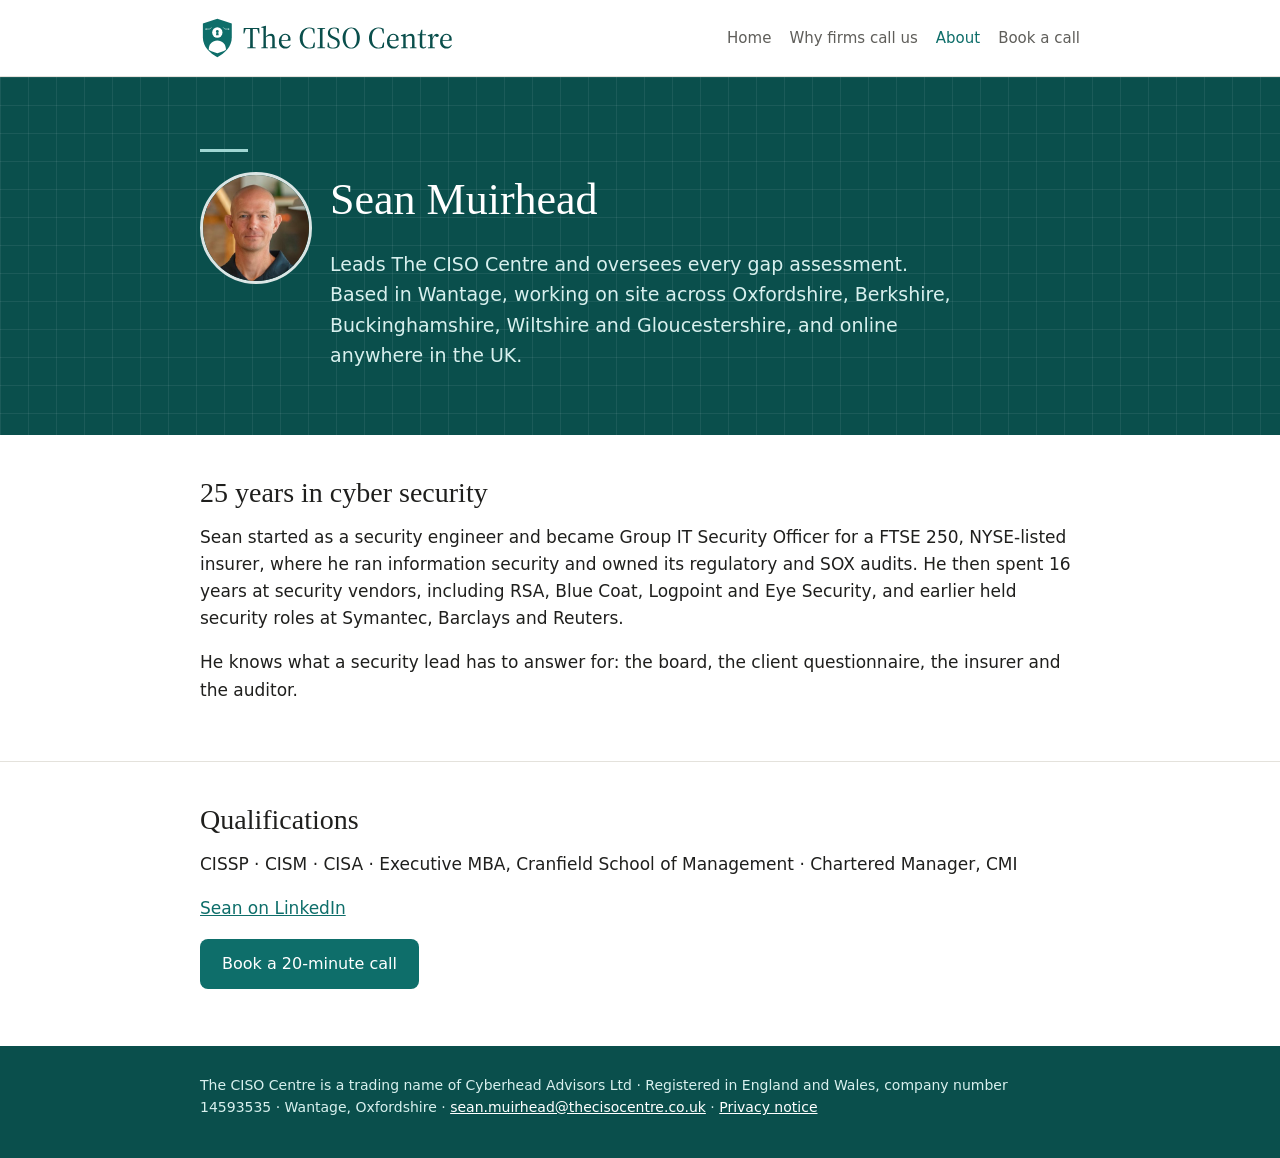
==== about/index.html @ 2892d4dd "The CISO Centre: full website (replaces redirect)" ====
<!doctype html>
<html lang="en-GB">
<head>
<meta charset="utf-8">
<meta name="viewport" content="width=device-width, initial-scale=1">
<title>About Sean Muirhead · The CISO Centre</title>
<link rel="canonical" href="https://thecisocentre.co.uk/about/">
<meta name="description" content="Sean Muirhead leads The CISO Centre: 25 years in cyber security, former Group IT Security Officer for a FTSE 250 insurer. CISSP, CISM, CISA.">
<link rel="stylesheet" href="../assets/site.css">
<link rel="icon" type="image/png" sizes="32x32" href="../assets/brand/ciso-centre-icon-32.png">
<link rel="apple-touch-icon" href="../assets/brand/ciso-centre-icon-180.png">
<script>document.documentElement.classList.add('js')</script>
</head>
<body>
<header class="site-header"><div class="wrap">
  <a class="brand" href="../"><img src="../assets/brand/ciso-centre-logo-short.svg" alt="The CISO Centre" height="44"></a>
  <button class="nav-toggle" type="button" aria-controls="site-nav" aria-expanded="false" aria-label="Menu"><span class="nav-toggle-bar"></span><span class="nav-toggle-bar"></span><span class="nav-toggle-bar"></span></button>
  <nav class="nav" id="site-nav" aria-label="Main">
    <a href="../">Home</a>
    <a href="../#why">Why firms call us</a>
    <a href="../about/" aria-current="page">About</a>
    <a href="../book/">Book a call</a>
  </nav>
</div></header>

<main>
  <section class="hero"><div class="wrap">
    <div class="hero-rule"></div>
    <div class="person">
      <img class="headshot" src="../assets/sean-muirhead.jpg" alt="Sean Muirhead" width="160" height="160">
      <div>
        <h1>Sean Muirhead</h1>
        <p class="lead" style="margin-bottom:0">Leads The CISO Centre and oversees every gap assessment. Based in Wantage, working on site across Oxfordshire, Berkshire, Buckinghamshire, Wiltshire and Gloucestershire, and online anywhere in the UK.</p>
      </div>
    </div>
  </div></section>

  <section class="section"><div class="wrap">
    <h2>25 years in cyber security</h2>
    <p>Sean started as a security engineer and became Group IT Security Officer for a FTSE 250, NYSE-listed insurer, where he ran information security and owned its regulatory and SOX audits. He then spent 16 years at security vendors, including RSA, Blue Coat, Logpoint and Eye Security, and earlier held security roles at Symantec, Barclays and Reuters.</p>
    <p>He knows what a security lead has to answer for: the board, the client questionnaire, the insurer and the auditor.</p>
  </div></section>

  <section class="section"><div class="wrap">
    <h2>Qualifications</h2>
    <p>CISSP · CISM · CISA · Executive MBA, Cranfield School of Management · Chartered Manager, CMI</p>
    <p><a href="https://www.linkedin.com/in/seanmuirhead/">Sean on LinkedIn</a></p>
    <p><a class="button" data-booking href="https://bookings.cloud.microsoft/bookwithme/user/22936305dbe34050b0d716d2f3f9b5ed@cyberhead.co.uk/meetingtype/i8K5w9hKEECLZvtdV9gkTA2?anonymous&amp;ismsaljsauthenabled&amp;ep=mlink" target="_blank" rel="noopener">Book a 20-minute call</a></p>
  </div></section>
</main>

<footer class="site-footer"><div class="wrap">
  <p>The CISO Centre is a trading name of Cyberhead Advisors Ltd · Registered in England and Wales, company number 14593535 · Wantage, Oxfordshire · <a href="mailto:sean.muirhead@thecisocentre.co.uk">sean.muirhead@thecisocentre.co.uk</a> · <a href="../privacy/">Privacy notice</a></p>
</div></footer>
<script src="../assets/nav.js" defer></script>
</body>
</html>
---- assets/site.css ----
:root {
  --navy: #0E6E6A;
  --navy-dark: #0A4F4C;
  --ink: #1f1f1d;
  --muted: #5f5e5a;
  --line: #e4e2dc;
  --panel: #D8F0EE;
  --sky: #9FD6D2;
  --sky-light: #D8F0EE;
  --bg: #ffffff;
  --serif: "Iowan Old Style", "Palatino Linotype", Palatino, Georgia, "Times New Roman", serif;
  --sans: system-ui, -apple-system, "Segoe UI", Roboto, "Helvetica Neue", Arial, sans-serif;
}

* { box-sizing: border-box; }
html { -webkit-text-size-adjust: 100%; }
body { margin: 0; background: var(--bg); color: var(--ink); font-family: var(--sans); font-size: 17px; line-height: 1.6; }
img { max-width: 100%; height: auto; }
a { color: var(--navy); }
a:hover { color: var(--navy-dark); }
h1, h2, h3 { font-family: var(--serif); font-weight: 500; line-height: 1.25; margin: 0 0 0.5em; }
h1 { font-size: clamp(30px, 6vw, 44px); }
h2 { font-size: clamp(22px, 4vw, 28px); }
h3 { font-size: 19px; }
p { margin: 0 0 1em; }

.wrap { max-width: 920px; margin: 0 auto; padding: 0 20px; }

.site-header { border-bottom: 1px solid var(--line); }
.site-header .wrap { display: flex; flex-wrap: wrap; align-items: center; justify-content: space-between; gap: 8px 24px; padding-top: 16px; padding-bottom: 16px; }
.brand { display: block; text-decoration: none; }
.brand img { display: block; height: 44px; width: auto; }
/* CISO Centre logo: two links over one image. Whole logo -> CISO Centre page; the 'by Cyberhead Advisors' line -> site homepage. */
.nav-toggle { display: none; background: none; border: 0; width: 44px; height: 44px; padding: 10px; margin-right: -10px; cursor: pointer; }
.nav-toggle-bar { display: block; height: 2px; background: var(--ink); margin: 5px 0; border-radius: 1px; }
.nav { display: flex; flex-wrap: wrap; gap: 4px 18px; font-size: 15px; }
.nav a { color: var(--muted); text-decoration: none; }
.nav a:hover, .nav a[aria-current="page"] { color: var(--navy); }

@media (max-width: 639px) {
  .brand img { height: 36px; }
  .js .nav-toggle { display: block; }
  .js .nav { display: none; width: 100%; flex-direction: column; gap: 0; }
  .js .nav.open { display: flex; }
  .js .nav a { padding: 10px 0; border-top: 1px solid var(--line); }
}

.hero {
  padding: 72px 0 64px;
  color: #fff;
  background-color: var(--navy-dark);
  background-image:
    linear-gradient(rgba(255,255,255,0.07) 1px, transparent 1px),
    linear-gradient(90deg, rgba(255,255,255,0.07) 1px, transparent 1px);
  background-size: 28px 28px;
}
.hero h1 { color: #fff; }
.hero-rule { width: 48px; height: 3px; background: var(--sky); margin-bottom: 20px; }
.hero p.lead { font-size: 19px; color: var(--sky-light); max-width: 640px; margin-bottom: 28px; }
.hero a:not(.button) { color: #fff; }
.hero .button { background: #fff; color: var(--navy-dark); }
.hero .button:hover { background: var(--sky-light); color: var(--navy-dark); }
.hero .person { flex-wrap: wrap; align-items: flex-start; }
.hero .person > div { flex: 1 1 260px; }
.hero .headshot { flex-basis: 112px; width: 112px; height: 112px; border: 3px solid rgba(255,255,255,0.85); }

.section { padding: 40px 0; border-bottom: 1px solid var(--line); }
.section:last-of-type { border-bottom: 0; }
.section-label { font-size: 13px; letter-spacing: 0.04em; color: var(--muted); margin: 0 0 8px; }

.grid-3 { display: grid; grid-template-columns: repeat(auto-fit, minmax(220px, 1fr)); gap: 16px; }
.grid-2 { display: grid; grid-template-columns: minmax(0, 1fr); gap: 16px; }
@media (min-width: 640px) { .grid-2 { grid-template-columns: repeat(2, minmax(0, 1fr)); } }
.tile { background: var(--panel); border-radius: 10px; padding: 18px 20px; }
.tile h3 { margin-bottom: 6px; }
.tile p:last-child { margin-bottom: 0; }

.figure { background: var(--panel); border-radius: 10px; padding: 18px 20px; }
.figure .num { font-family: var(--serif); font-size: clamp(30px, 7vw, 40px); line-height: 1; color: var(--navy); display: block; margin-bottom: 6px; }
.figure .label { font-size: 15px; color: var(--muted); }

.price-list { list-style: none; padding: 0; margin: 0; }
.price-list li { display: flex; flex-wrap: wrap; justify-content: space-between; gap: 4px 16px; padding: 12px 0; border-bottom: 1px solid var(--line); }
.price-list li:last-child { border-bottom: 0; }
.price-list .price { font-weight: 500; }

.steps { padding-left: 1.2em; margin: 0; }
.steps li { margin-bottom: 6px; }

.person { display: flex; gap: 18px; align-items: center; }
.headshot { flex: 0 0 88px; width: 88px; height: 88px; border-radius: 50%; object-fit: cover; }
.initials { flex: 0 0 72px; width: 72px; height: 72px; border-radius: 50%; background: var(--panel); color: var(--navy-dark); display: flex; align-items: center; justify-content: center; font-family: var(--serif); font-size: 24px; }

.qa dt { font-weight: 500; margin-top: 14px; }
.qa dd { margin: 4px 0 0; color: var(--muted); }

.door { display: block; background: var(--panel); border-radius: 10px; padding: 20px 22px; text-decoration: none; color: var(--ink); border: 1px solid transparent; }
.door:hover { border-color: var(--navy); color: var(--ink); }
.door h3 { color: var(--navy); }
.door p { margin: 0; color: var(--muted); font-size: 16px; }

.button { display: inline-block; background: var(--navy); color: #fff; text-decoration: none; padding: 12px 22px; border-radius: 8px; font-size: 16px; }
.button:hover { background: var(--navy-dark); color: #fff; }
.button-secondary { background: transparent; color: var(--navy); border: 1px solid var(--navy); }
.button-secondary:hover { background: var(--panel); color: var(--navy-dark); }

.note { font-size: 15px; color: var(--muted); }

.site-footer { background: var(--navy-dark); padding: 28px 0 40px; font-size: 14px; color: var(--sky-light); }
.site-footer a { color: #fff; }
.site-footer p { margin: 0; }

/* The CISO Centre pages: same components, green colours */
.price-tag { font-weight: 500; color: var(--navy-dark); margin: 10px 0 0; }

/* Deal timeline: drawn as a line with stage markers; stacks on phones */
.timeline { list-style: none; margin: 8px 0 0; padding: 0; display: grid; grid-template-columns: repeat(5, minmax(0, 1fr)); gap: 12px; position: relative; }
.timeline::before { content: ""; position: absolute; left: 6px; right: 6px; top: 7px; height: 2px; background: var(--sky); }
.timeline li { position: relative; padding-top: 26px; }
.timeline li::before { content: ""; position: absolute; left: 0; top: 0; width: 12px; height: 12px; border-radius: 50%; background: #fff; border: 3px solid var(--navy); }
.timeline .stage { display: block; font-family: var(--serif); font-size: 18px; color: var(--navy-dark); margin-bottom: 4px; }
.timeline .role { display: block; font-size: 15px; color: var(--muted); line-height: 1.4; }
@media (max-width: 639px) {
  .timeline { grid-template-columns: 1fr; gap: 18px; padding-left: 26px; }
  .timeline::before { left: 6px; right: auto; top: 6px; bottom: 6px; width: 2px; height: auto; }
  .timeline li { padding-top: 0; }
  .timeline li::before { left: -26px; top: 4px; }
}

/* Section illustrations */
.illus { display: block; width: 100%; max-width: 560px; height: auto; margin: 4px 0 20px; }
.illus-small { max-width: 240px; }
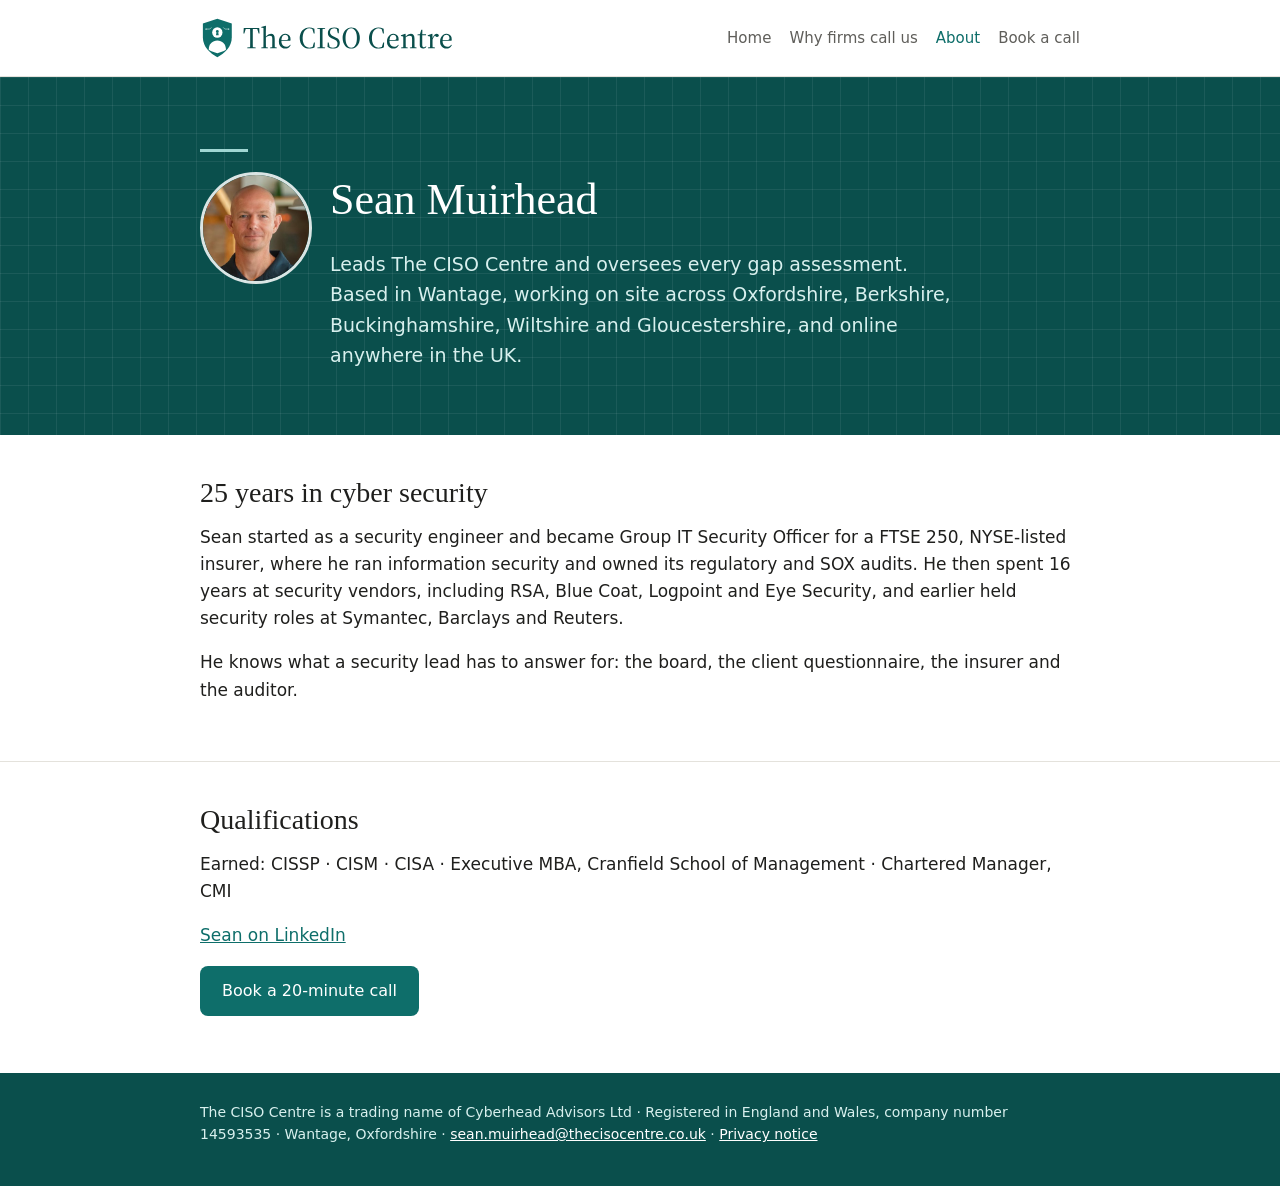
==== commit 27c592e7: "Certifications shown as 'Earned'" ====
--- a/about/index.html
+++ b/about/index.html
@@ -5,7 +5,7 @@
 <meta name="viewport" content="width=device-width, initial-scale=1">
 <title>About Sean Muirhead · The CISO Centre</title>
 <link rel="canonical" href="https://thecisocentre.co.uk/about/">
-<meta name="description" content="Sean Muirhead leads The CISO Centre: 25 years in cyber security, former Group IT Security Officer for a FTSE 250 insurer. CISSP, CISM, CISA.">
+<meta name="description" content="Sean Muirhead leads The CISO Centre: 25 years in cyber security, former Group IT Security Officer for a FTSE 250 insurer. Earned CISSP, CISM and CISA.">
 <link rel="stylesheet" href="../assets/site.css">
 <link rel="icon" type="image/png" sizes="32x32" href="../assets/brand/ciso-centre-icon-32.png">
 <link rel="apple-touch-icon" href="../assets/brand/ciso-centre-icon-180.png">
@@ -43,7 +43,7 @@
 
   <section class="section"><div class="wrap">
     <h2>Qualifications</h2>
-    <p>CISSP · CISM · CISA · Executive MBA, Cranfield School of Management · Chartered Manager, CMI</p>
+    <p>Earned: CISSP · CISM · CISA · Executive MBA, Cranfield School of Management · Chartered Manager, CMI</p>
     <p><a href="https://www.linkedin.com/in/seanmuirhead/">Sean on LinkedIn</a></p>
     <p><a class="button" data-booking href="https://bookings.cloud.microsoft/bookwithme/user/22936305dbe34050b0d716d2f3f9b5ed@cyberhead.co.uk/meetingtype/i8K5w9hKEECLZvtdV9gkTA2?anonymous&amp;ismsaljsauthenabled&amp;ep=mlink" target="_blank" rel="noopener">Book a 20-minute call</a></p>
   </div></section>
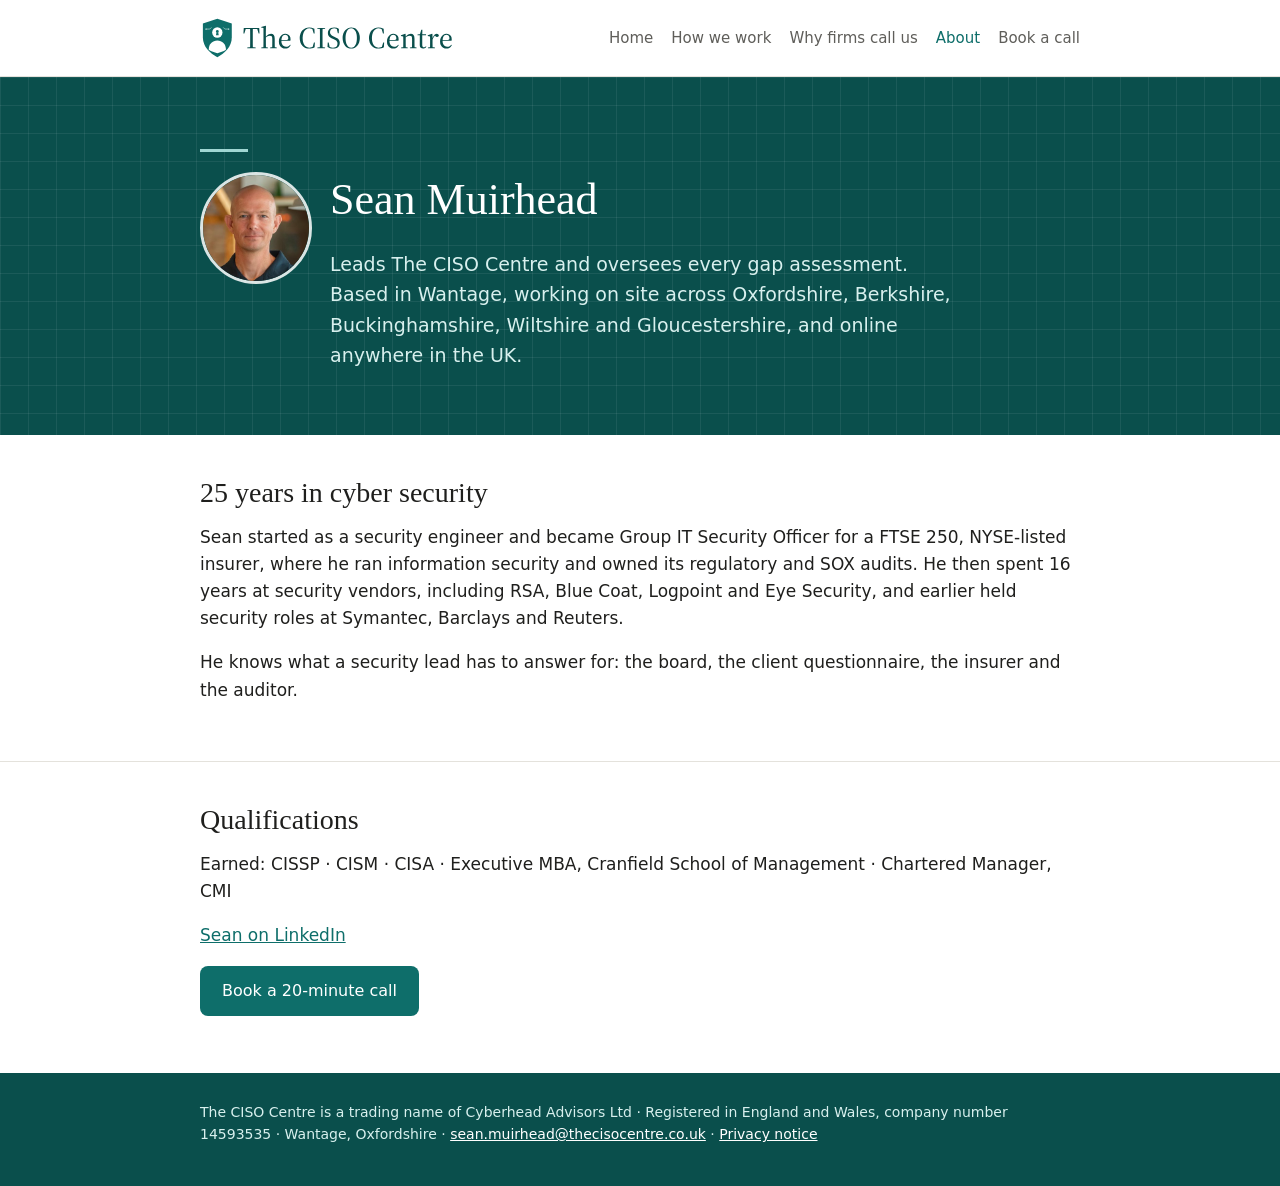
==== commit 4bd27823: "Added workflow page Added workflow page  Co-Authored-By: Claude <claude@users.noreply.github.com>" ====
--- a/about/index.html
+++ b/about/index.html
@@ -17,6 +17,7 @@
   <button class="nav-toggle" type="button" aria-controls="site-nav" aria-expanded="false" aria-label="Menu"><span class="nav-toggle-bar"></span><span class="nav-toggle-bar"></span><span class="nav-toggle-bar"></span></button>
   <nav class="nav" id="site-nav" aria-label="Main">
     <a href="../">Home</a>
+    <a href="../how-we-work/">How we work</a>
     <a href="../#why">Why firms call us</a>
     <a href="../about/" aria-current="page">About</a>
     <a href="../book/">Book a call</a>
--- a/assets/site.css
+++ b/assets/site.css
@@ -130,3 +130,17 @@
 /* Section illustrations */
 .illus { display: block; width: 100%; max-width: 560px; height: auto; margin: 4px 0 20px; }
 .illus-small { max-width: 240px; }
+
+/* How we work: numbered stages, each split into what happens / you get / why it matters */
+.flow { list-style: none; margin: 0; padding: 0; display: grid; gap: 16px; }
+.flow-stage { background: var(--panel); border-radius: 10px; padding: 18px 20px; }
+.flow-stage h3 { display: flex; align-items: center; gap: 12px; margin-bottom: 12px; }
+.flow-num { flex: 0 0 32px; width: 32px; height: 32px; border-radius: 50%; background: var(--navy); color: #fff; display: inline-flex; align-items: center; justify-content: center; font-family: var(--serif); font-size: 17px; }
+.flow-parts { display: grid; grid-template-columns: minmax(0, 1fr); gap: 4px 20px; margin: 0; }
+.flow-parts dt { font-size: 13px; letter-spacing: 0.04em; color: var(--muted); margin-top: 6px; }
+.flow-parts dd { margin: 0; }
+@media (min-width: 760px) {
+  .flow-parts { grid-template-columns: 9.5em minmax(0, 1fr); }
+  .flow-parts dt { margin-top: 3px; }
+}
+.flow-parts dt:last-of-type + dd { font-weight: 500; color: var(--navy-dark); }
